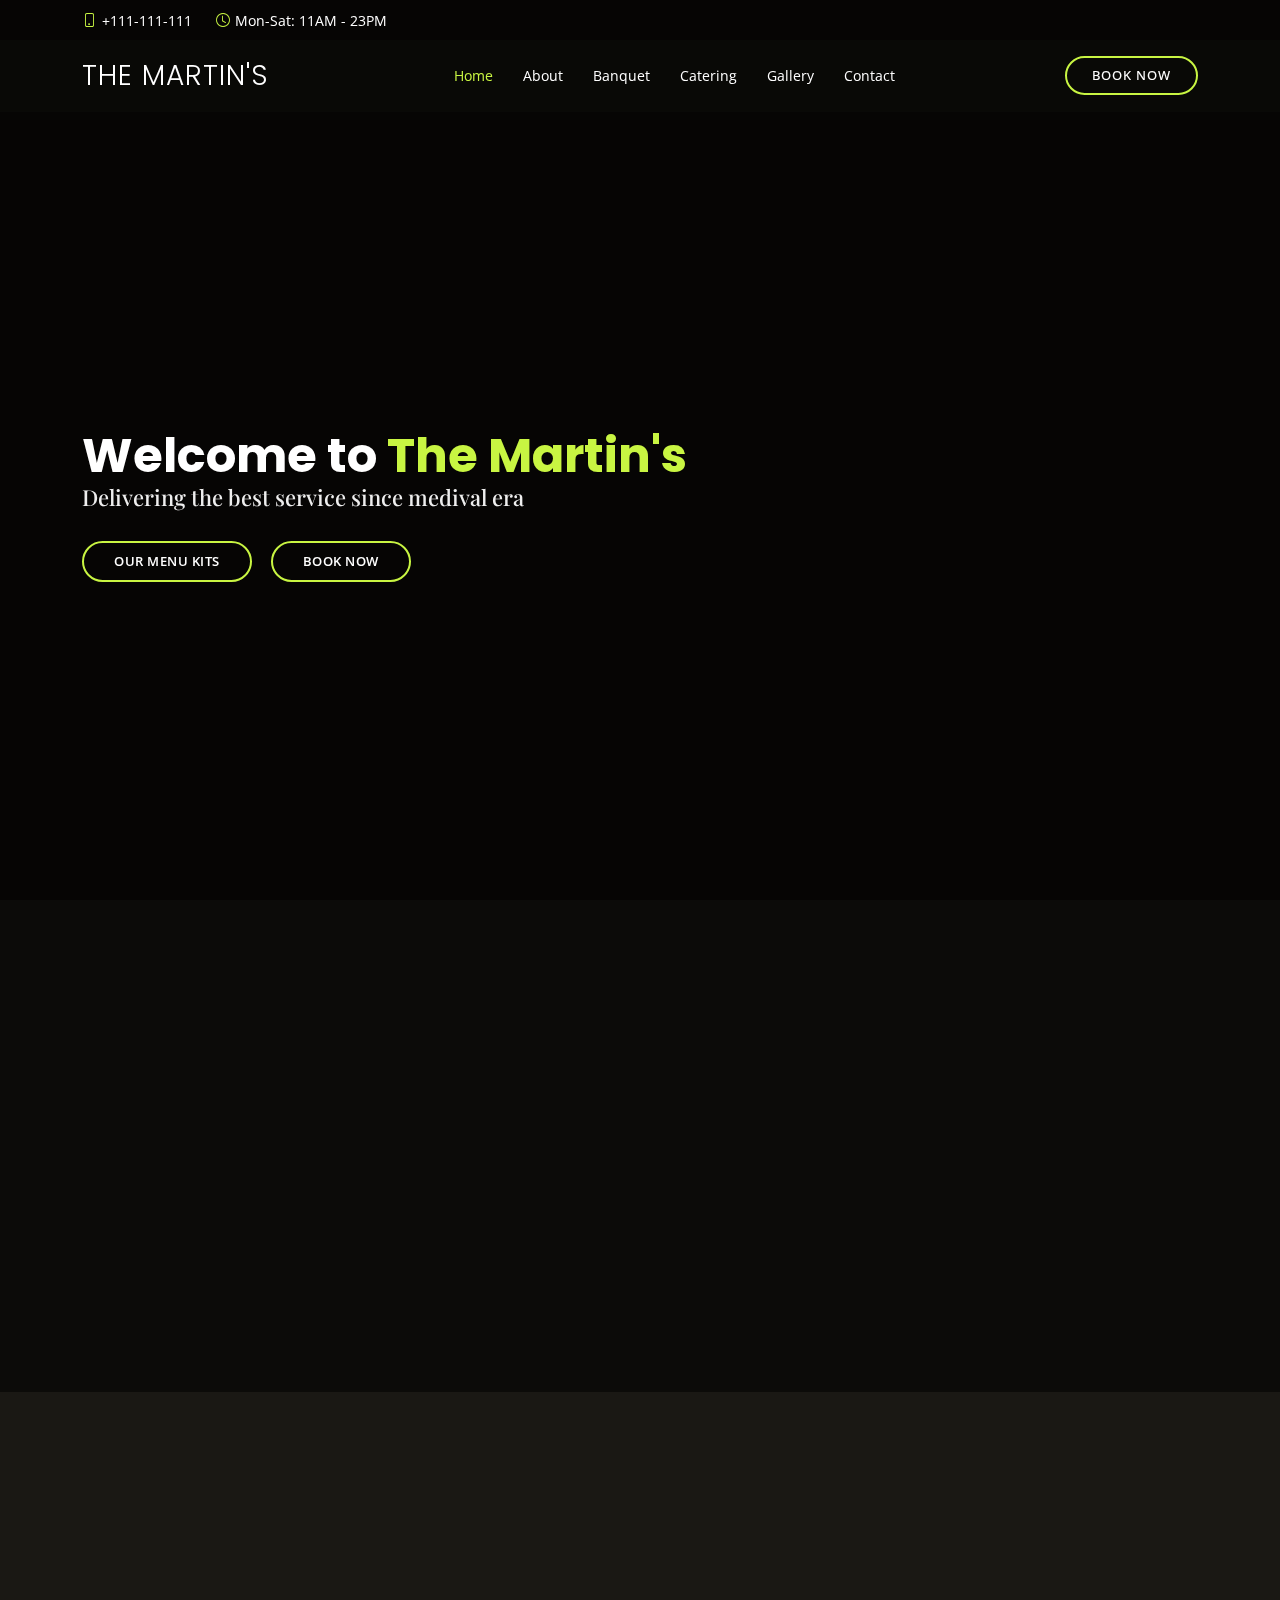
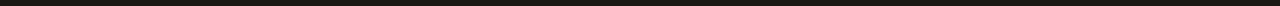
==== index.html @ e36f8c16 "inital commit" ====
<!DOCTYPE html>
<html lang="en">

<head>
  <meta charset="utf-8">
  <meta content="width=device-width, initial-scale=1.0" name="viewport">

  <title>The Martin's</title>
  <meta content="banquet" name="description">
  <meta content="" name="keywords">


  <!-- Google Fonts -->
  <link
    href="https://fonts.googleapis.com/css?family=Open+Sans:300,300i,400,400i,600,600i,700,700i|Playfair+Display:ital,wght@0,400;0,500;0,600;0,700;1,400;1,500;1,600;1,700|Poppins:300,300i,400,400i,500,500i,600,600i,700,700i"
    rel="stylesheet">

  <!-- Vendor CSS Files -->
  <link href="assets/vendor/animate.css/animate.min.css" rel="stylesheet">
  <link href="assets/vendor/aos/aos.css" rel="stylesheet">
  <link href="assets/vendor/bootstrap/css/bootstrap.min.css" rel="stylesheet">
  <link href="assets/vendor/bootstrap-icons/bootstrap-icons.css" rel="stylesheet">
  <link href="assets/vendor/boxicons/css/boxicons.min.css" rel="stylesheet">
  <link href="assets/vendor/glightbox/css/glightbox.min.css" rel="stylesheet">
  <link href="assets/vendor/swiper/swiper-bundle.min.css" rel="stylesheet">

  <!-- Template Main CSS File -->
  <link href="assets/css/style.css" rel="stylesheet">
</head>

<body>
  <!-- ======= Top Bar ======= -->
  <div id="topbar" class="d-flex align-items-center fixed-top">
    <div class="container d-flex justify-content-center justify-content-md-between">

      <div class="contact-info d-flex align-items-center">
        <i class="bi bi-phone d-flex align-items-center"><span>+111-111-111</span></i>
        <i class="bi bi-clock d-flex align-items-center ms-4"><span> Mon-Sat: 11AM - 23PM</span></i>
      </div>

      <!-- <div class="languages d-none d-md-flex align-items-center">
        <ul>
          <li>En</li>
          <li><a href="#">De</a></li>
        </ul>
      </div> -->
    </div>
  </div>

  <!-- ======= Header ======= -->
  <header id="header" class="fixed-top d-flex align-items-cente">
    <div class="container-fluid container-xl d-flex align-items-center justify-content-lg-between">

      <h1 class="logo me-auto me-lg-0"><a href="index.html">The Martin's</a></h1>

      <nav id="navbar" class="navbar order-last order-lg-0">
        <ul>
          <li><a class="nav-link scrollto active" href="#">Home</a></li>
          <li><a class="nav-link scrollto" href="#">About</a></li>
          <li><a class="nav-link scrollto" href="#">Banquet</a></li>
          <li><a class="nav-link scrollto" href="#">Catering</a></li>
          <li><a class="nav-link scrollto" href="#">Gallery</a></li>
          <li><a class="nav-link scrollto" href="#">Contact</a></li>
        </ul>
        <i class="bi bi-list mobile-nav-toggle"></i>
      </nav><!-- .navbar -->
      <a href="#" class="book-a-table-btn scrollto d-none d-lg-flex">Book now</a>

    </div>
  </header><!-- End Header -->

  <!-- ======= Hero Section ======= -->
  <section id="hero" class="d-flex align-items-center">
    <div class="container position-relative text-center text-lg-start" data-aos="zoom-in" data-aos-delay="100">
      <div class="row">
        <div class="col-lg-8">
          <h1>Welcome to <span>The Martin's</span></h1>
          <h2>Delivering the best service since medival era</h2>

          <div class="btns">
            <a href="#" class="btn-menu animated fadeInUp scrollto">Our Menu Kits</a>
            <a href="#" class="btn-book animated fadeInUp scrollto">Book now</a>
          </div>
        </div>
        <!-- <div class="col-lg-4 d-flex align-items-center justify-content-center position-relative" data-aos="zoom-in"
          data-aos-delay="200">
          <a href="https://www.youtube.com/watch?v=GlrxcuEDyF8" class="glightbox play-btn"></a>
        </div> -->

      </div>
    </div>
  </section><!-- End Hero -->

  <main id="main">



    <!-- ======= Why Us Section ======= -->
    <section id="why-us" class="why-us">
      <div class="container" data-aos="fade-up">

        <div class="section-title">
          <!-- <h2>Why Us</h2> -->
          <p>Why Choose Us</p>
        </div>

        <div class="row">

          <div class="col-lg-4">
            <div class="box" data-aos="zoom-in" data-aos-delay="100">
              <span>01</span>
              <h4>Banquet Facilities</h4>
              <p>Ulamco laboris nisi ut aliquip ex ea commodo consequat. Et consectetur ducimus vero placeat</p>
            </div>
          </div>

          <div class="col-lg-4 mt-4 mt-lg-0">
            <div class="box" data-aos="zoom-in" data-aos-delay="200">
              <span>02</span>
              <h4>Catering service</h4>
              <p>Dolorem est fugiat occaecati voluptate velit esse. Dicta veritatis dolor quod et vel dire leno para
                dest</p>
            </div>
          </div>

          <div class="col-lg-4 mt-4 mt-lg-0">
            <div class="box" data-aos="zoom-in" data-aos-delay="300">
              <span>03</span>
              <h4>Customer satisfaction</h4>
              <p>Molestiae officiis omnis illo asperiores. Aut doloribus vitae sunt debitis quo vel nam quis</p>
            </div>
          </div>

        </div>

      </div>
    </section><!-- End Why Us Section -->

    <!-- ======= Menu Section ======= -->
    <section id="menu" class="menu section-bg">
      <div class="container" data-aos="fade-up">

        <div class="section-title"> 
          <!-- <h2>Menu</h2> -->
          <p>Check Our Tasty Menu</p>
        </div>

        <!-- <div class="row" data-aos="fade-up" data-aos-delay="100">
          <div class="col-lg-12 d-flex justify-content-center">
            <ul id="menu-flters">
              <li data-filter="*" class="filter-active">All</li>
              <li data-filter=".filter-starters">Starters</li>
              <li data-filter=".filter-salads">Salads</li>
              <li data-filter=".filter-specialty">Specialty</li>
            </ul>
          </div>
        </div>

        <div class="row menu-container" data-aos="fade-up" data-aos-delay="200">

          <div class="col-lg-6 menu-item filter-starters">
            <img src="assets/img/menu/lobster-bisque.jpg" class="menu-img" alt="">
            <div class="menu-content">
              <a href="#">Lobster Bisque</a><span>$5.95</span>
            </div>
            <div class="menu-ingredients">
              Lorem, deren, trataro, filede, nerada
            </div>
          </div>

          <div class="col-lg-6 menu-item filter-specialty">
            <img src="assets/img/menu/bread-barrel.jpg" class="menu-img" alt="">
            <div class="menu-content">
              <a href="#">Bread Barrel</a><span>$6.95</span>
            </div>
            <div class="menu-ingredients">
              Lorem, deren, trataro, filede, nerada
            </div>
          </div>

          <div class="col-lg-6 menu-item filter-starters">
            <img src="assets/img/menu/cake.jpg" class="menu-img" alt="">
            <div class="menu-content">
              <a href="#">Crab Cake</a><span>$7.95</span>
            </div>
            <div class="menu-ingredients">
              A delicate crab cake served on a toasted roll with lettuce and tartar sauce
            </div>
          </div>

          <div class="col-lg-6 menu-item filter-salads">
            <img src="assets/img/menu/caesar.jpg" class="menu-img" alt="">
            <div class="menu-content">
              <a href="#">Caesar Selections</a><span>$8.95</span>
            </div>
            <div class="menu-ingredients">
              Lorem, deren, trataro, filede, nerada
            </div>
          </div>

          <div class="col-lg-6 menu-item filter-specialty">
            <img src="assets/img/menu/tuscan-grilled.jpg" class="menu-img" alt="">
            <div class="menu-content">
              <a href="#">Tuscan Grilled</a><span>$9.95</span>
            </div>
            <div class="menu-ingredients">
              Grilled chicken with provolone, artichoke hearts, and roasted red pesto
            </div>
          </div>

          <div class="col-lg-6 menu-item filter-starters">
            <img src="assets/img/menu/mozzarella.jpg" class="menu-img" alt="">
            <div class="menu-content">
              <a href="#">Mozzarella Stick</a><span>$4.95</span>
            </div>
            <div class="menu-ingredients">
              Lorem, deren, trataro, filede, nerada
            </div>
          </div>

          <div class="col-lg-6 menu-item filter-salads">
            <img src="assets/img/menu/greek-salad.jpg" class="menu-img" alt="">
            <div class="menu-content">
              <a href="#">Greek Salad</a><span>$9.95</span>
            </div>
            <div class="menu-ingredients">
              Fresh spinach, crisp romaine, tomatoes, and Greek olives
            </div>
          </div>

          <div class="col-lg-6 menu-item filter-salads">
            <img src="assets/img/menu/spinach-salad.jpg" class="menu-img" alt="">
            <div class="menu-content">
              <a href="#">Spinach Salad</a><span>$9.95</span>
            </div>
            <div class="menu-ingredients">
              Fresh spinach with mushrooms, hard boiled egg, and warm bacon vinaigrette
            </div>
          </div>

          <div class="col-lg-6 menu-item filter-specialty">
            <img src="assets/img/menu/lobster-roll.jpg" class="menu-img" alt="">
            <div class="menu-content">
              <a href="#">Lobster Roll</a><span>$12.95</span>
            </div>
            <div class="menu-ingredients">
              Plump lobster meat, mayo and crisp lettuce on a toasted bulky roll
            </div>
          </div>

        </div> -->

      </div>
    </section><!-- End Menu Section -->

    <!-- ======= Specials Section ======= -->
  
  <!-- Vendor JS Files -->
  <script src="assets/vendor/aos/aos.js"></script>
  <script src="assets/vendor/bootstrap/js/bootstrap.bundle.min.js"></script>
  <script src="assets/vendor/glightbox/js/glightbox.min.js"></script>
  <script src="assets/vendor/isotope-layout/isotope.pkgd.min.js"></script>
  <script src="assets/vendor/php-email-form/validate.js"></script>
  <script src="assets/vendor/swiper/swiper-bundle.min.js"></script>

  <!-- Template Main JS File -->
  <script src="assets/js/main.js"></script>

</body>

</html>
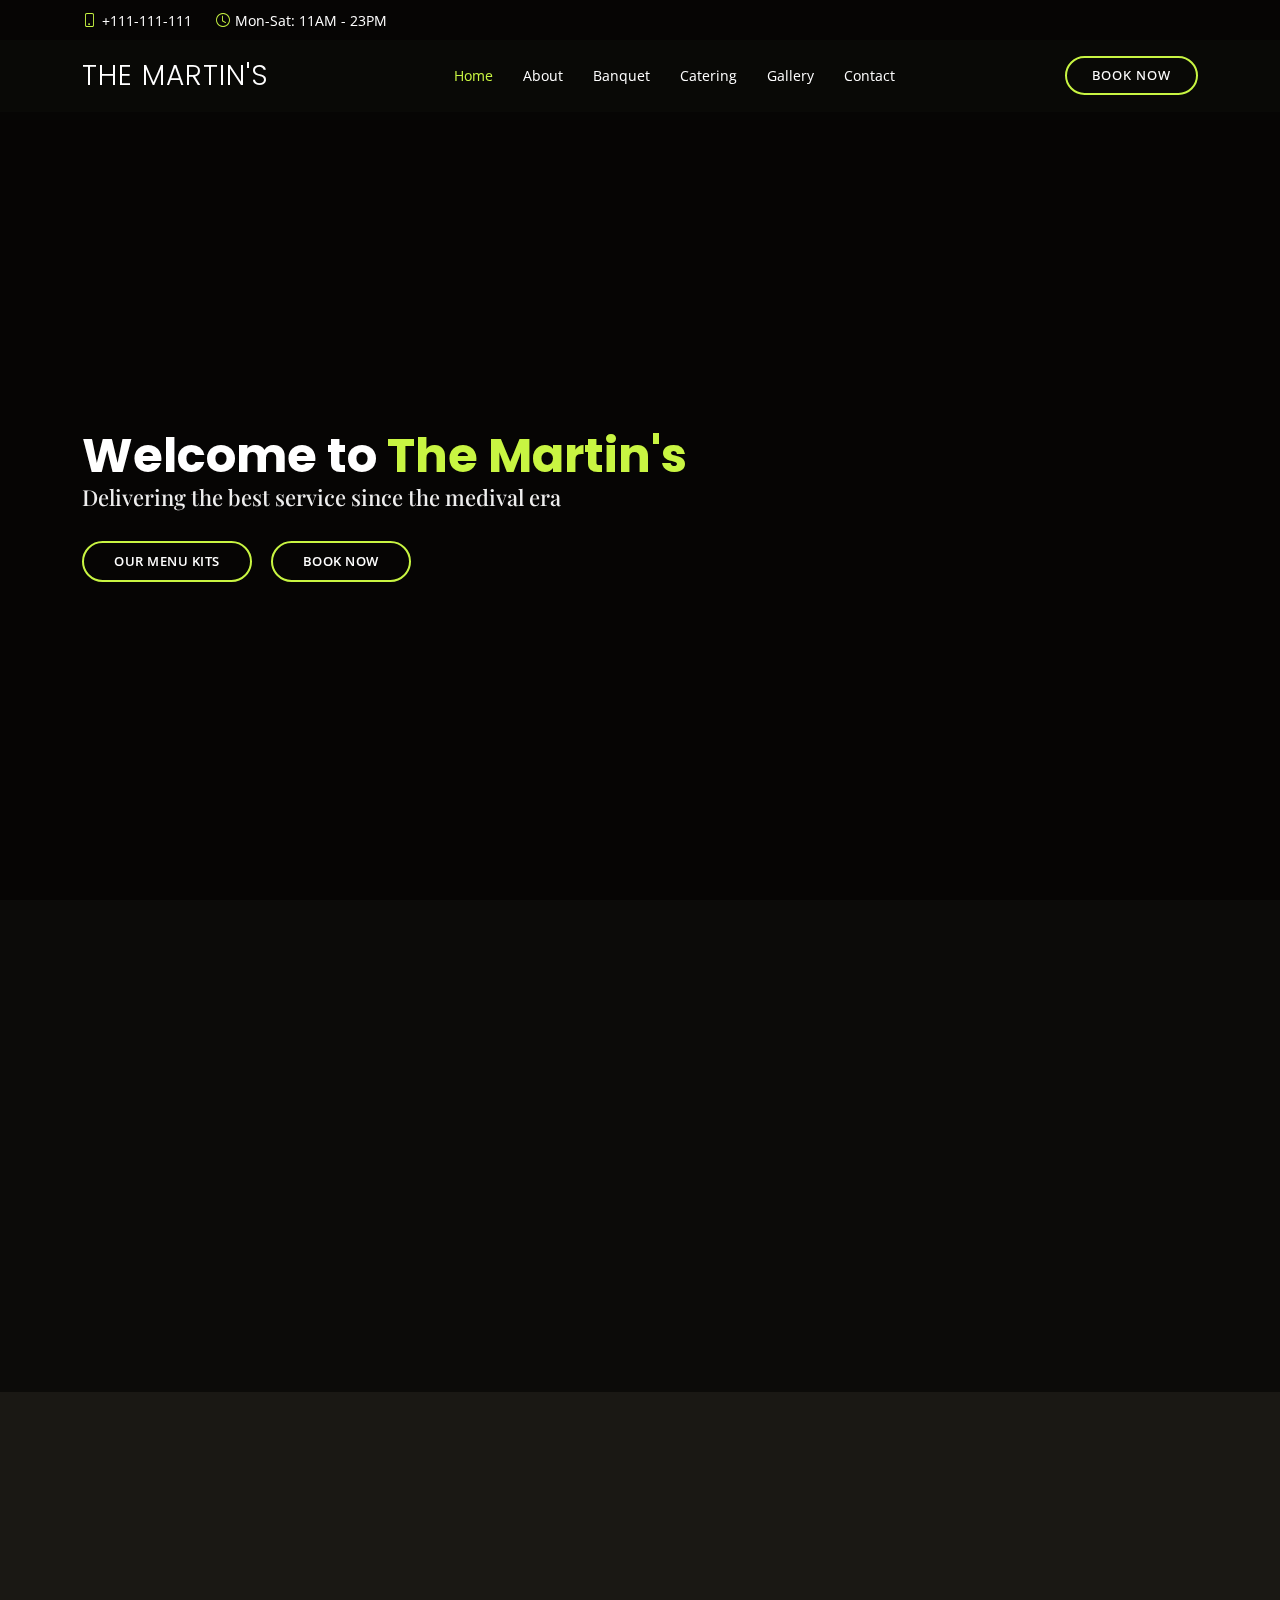
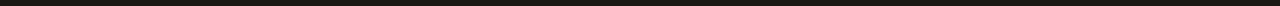
==== commit c5ca3472: "inital commit" ====
--- a/index.html
+++ b/index.html
@@ -75,7 +75,7 @@
       <div class="row">
         <div class="col-lg-8">
           <h1>Welcome to <span>The Martin's</span></h1>
-          <h2>Delivering the best service since medival era</h2>
+          <h2>Delivering the best service since the medival era</h2>
 
           <div class="btns">
             <a href="#" class="btn-menu animated fadeInUp scrollto">Our Menu Kits</a>
